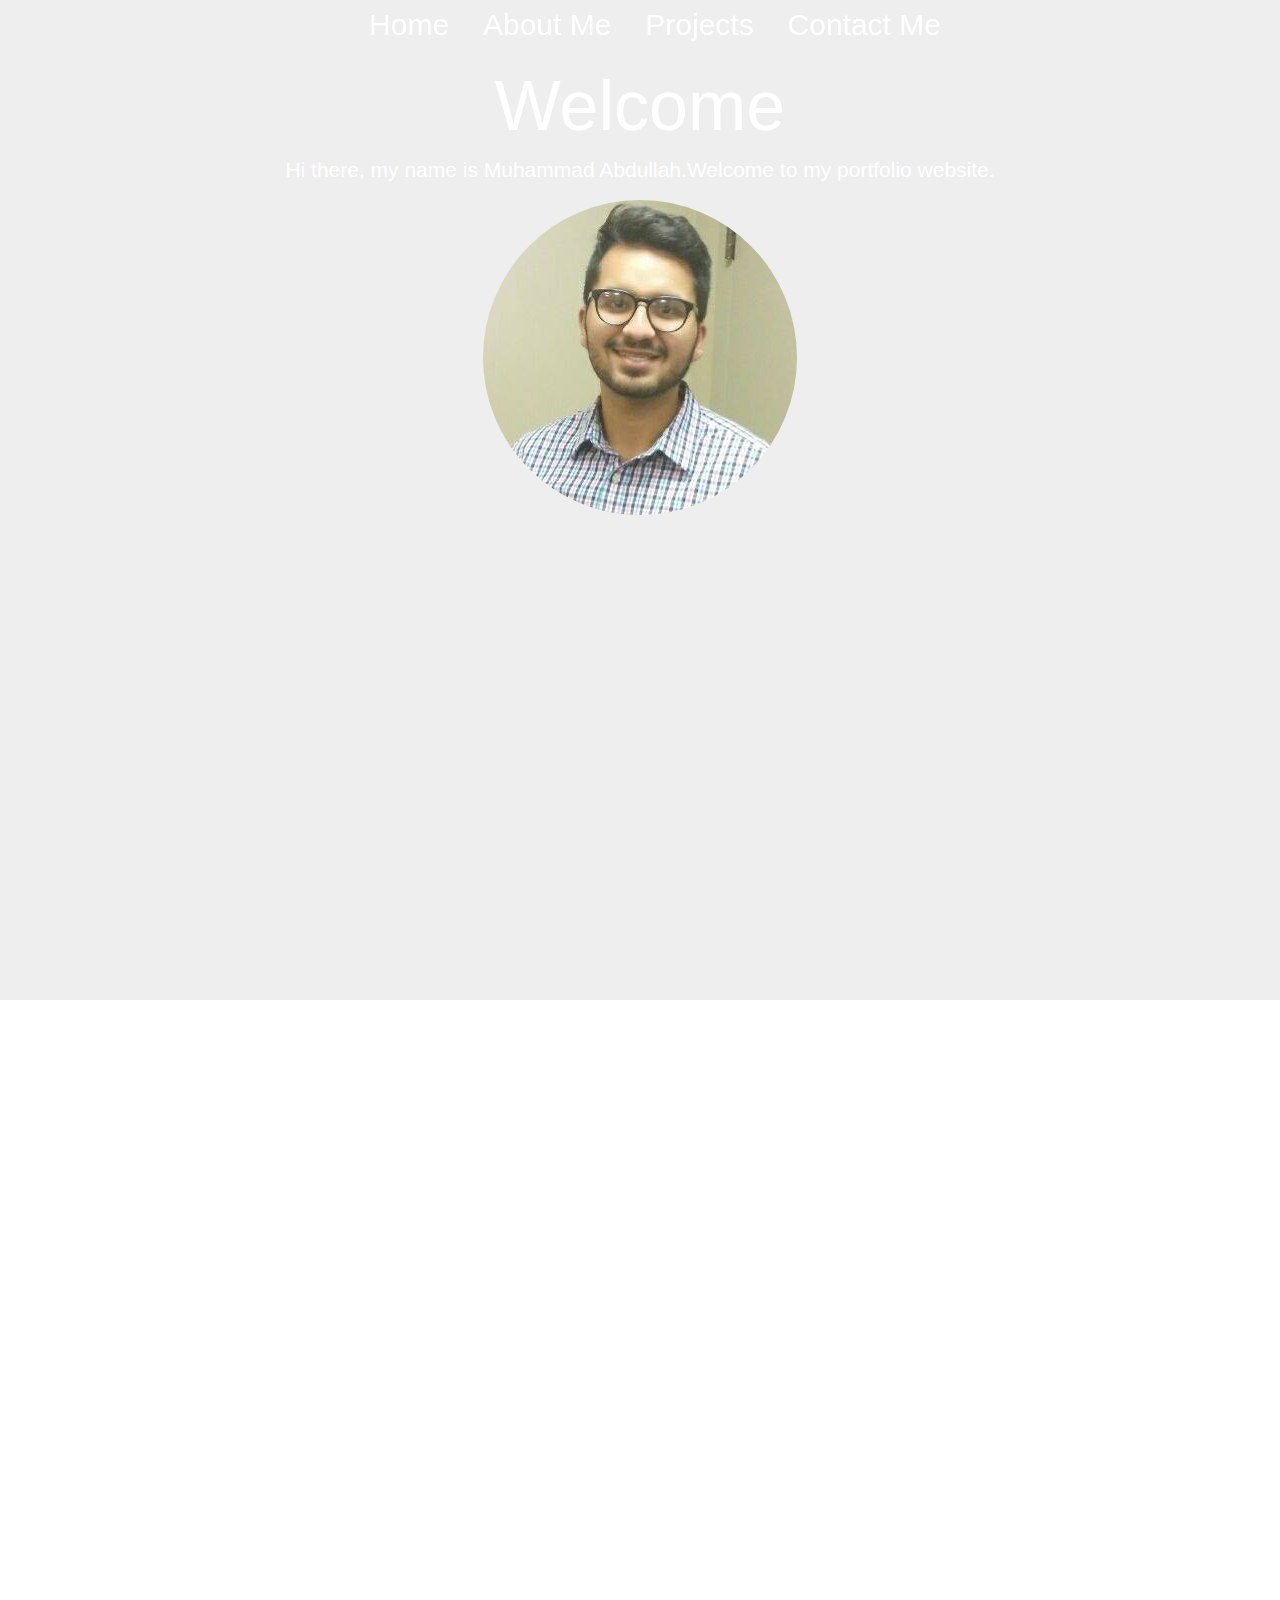
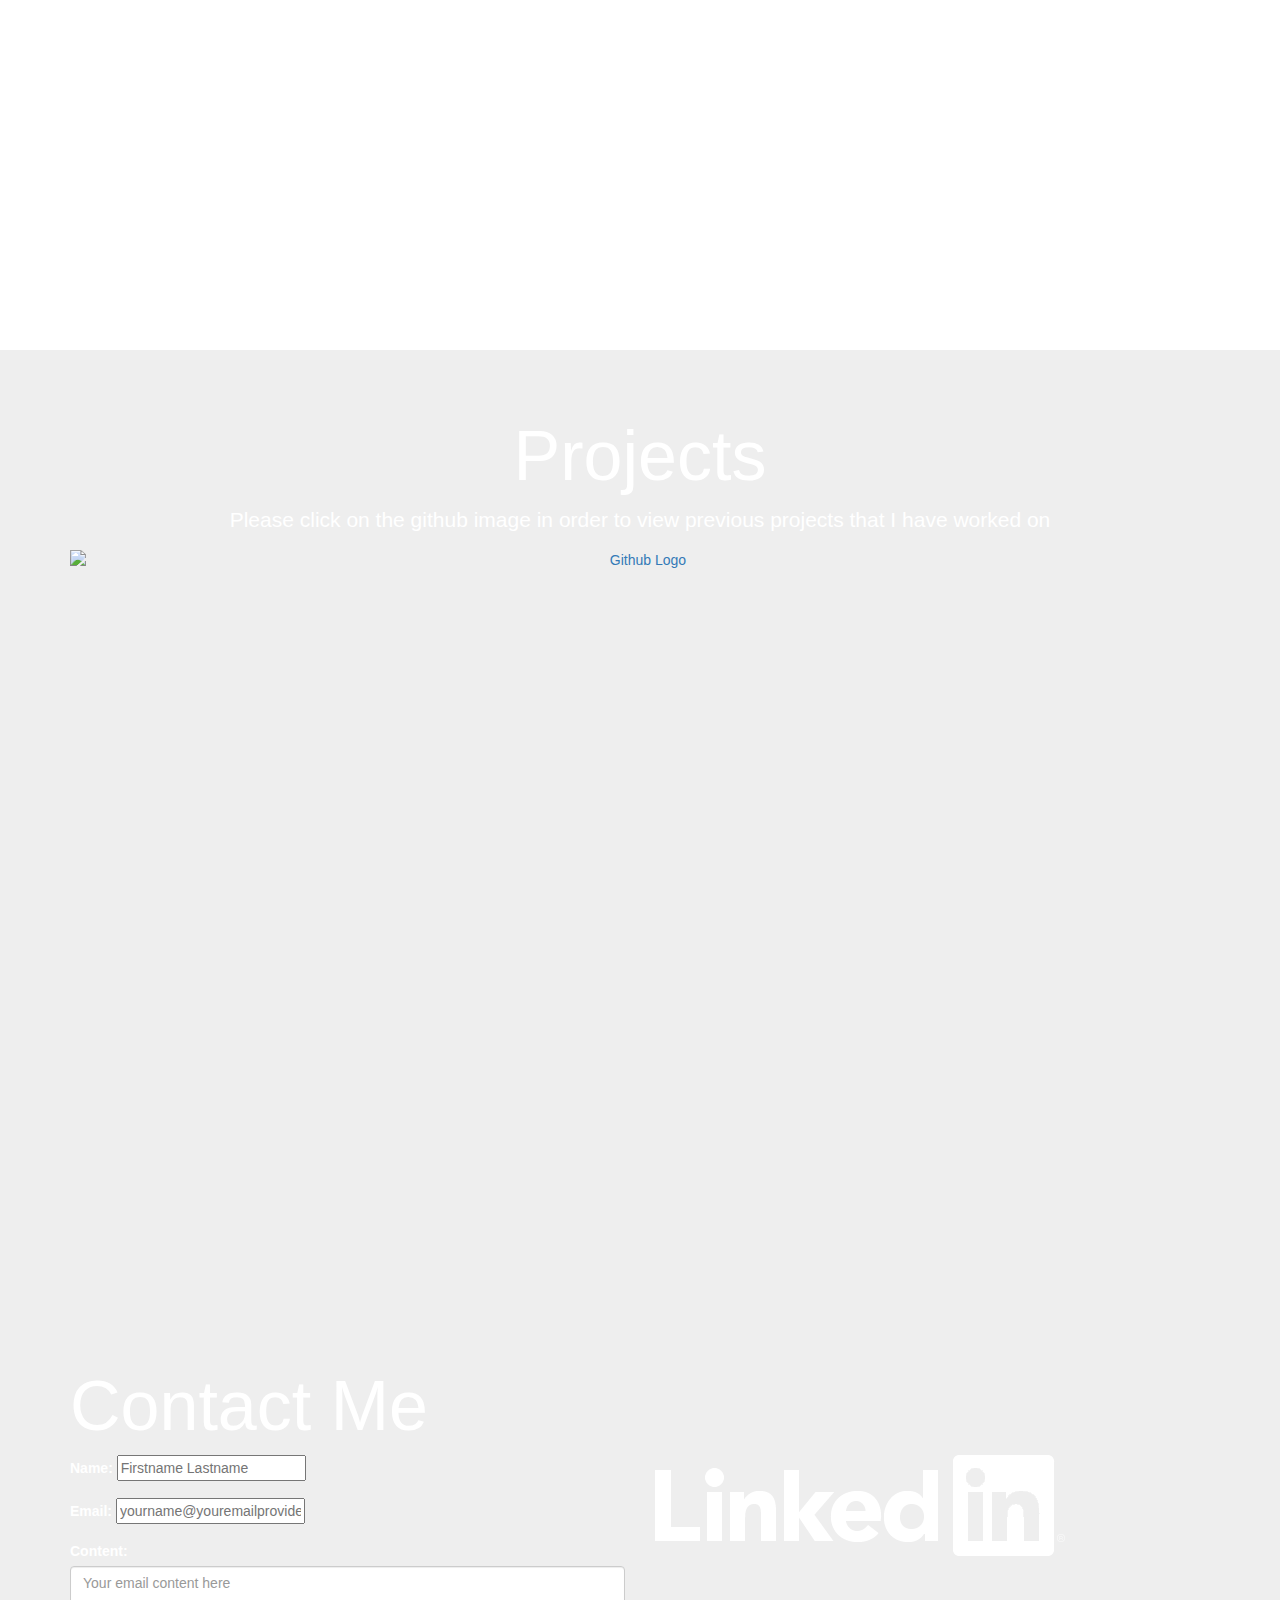
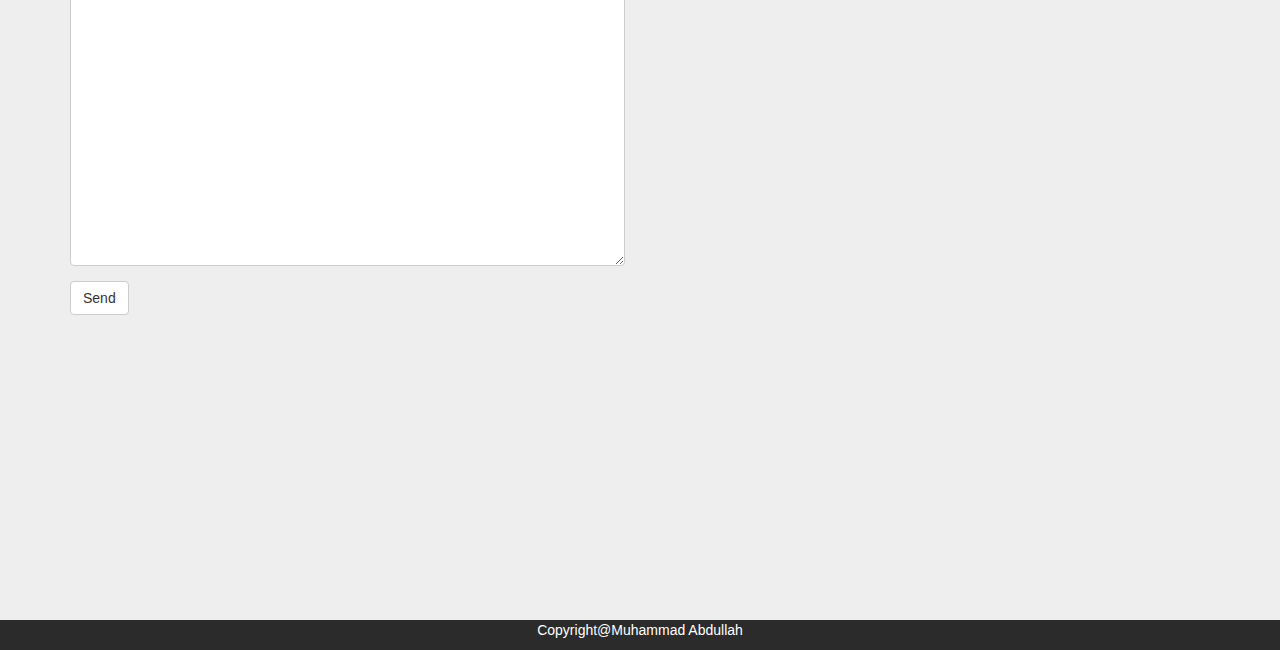
==== index.html @ e400ba1c "Rename MainPage.html to index.html" ====
<!DOCTYPE html>
<html>

<head>
    <meta charset="utf-8">
    <title>Abdullahs Portfolio Webpage</title>
    <!-- Latest compiled and minified CSS -->
    <link rel="stylesheet" href="https://maxcdn.bootstrapcdn.com/bootstrap/3.3.7/css/bootstrap.min.css" integrity="sha384-BVYiiSIFeK1dGmJRAkycuHAHRg32OmUcww7on3RYdg4Va+PmSTsz/K68vbdEjh4u" crossorigin="anonymous">

    <!-- Optional theme -->
    <link rel="stylesheet" href="https://maxcdn.bootstrapcdn.com/bootstrap/3.3.7/css/bootstrap-theme.min.css" integrity="sha384-rHyoN1iRsVXV4nD0JutlnGaslCJuC7uwjduW9SVrLvRYooPp2bWYgmgJQIXwl/Sp" crossorigin="anonymous">

    <!-- Latest compiled and minified JavaScript -->
    <script src="https://code.jquery.com/jquery-3.1.1.min.js" integrity="sha256-hVVnYaiADRTO2PzUGmuLJr8BLUSjGIZsDYGmIJLv2b8=" crossorigin="anonymous"></script>
    <script src="https://maxcdn.bootstrapcdn.com/bootstrap/3.3.7/js/bootstrap.min.js" integrity="sha384-Tc5IQib027qvyjSMfHjOMaLkfuWVxZxUPnCJA7l2mCWNIpG9mGCD8wGNIcPD7Txa" crossorigin="anonymous"></script>
    <script src="jS/scrolling.js"></script>
    <link rel="stylesheet" href="css/main.css">
</head>

<body>
    <nav class="navbar navbar-transparent navbar-fixed-top navbar-default">
        <div class="container-fluid">
            <button class="navbar-toggle" data-toggle="collapse" data-target=".nHc" style="background-color:white;">
          Menu
        </button>
            <div class="collapse navbar-collapse nHc">
                <ul class="nav navbar-nav navbar-right">
                    <li>
                        <a href="#Home">Home</a>
                    </li>
                    <li>
                        <a href="#AboutMe">About Me</a>
                    </li>
                    <li>
                        <a href="#Projects">Projects</a>
                    </li>
                    <li>
                        <a href="#ContactMe">Contact Me</a>
                    </li>
                </ul>
            </div>
        </div>
    </nav>

    <div class="jumbotron" id="Home">
        <div class="container">
            <h1>Welcome</h1>
            <p>Hi there, my name is Muhammad Abdullah.Welcome to my portfolio website.</p>
            <img src="images/closeup.jpg" class="img-circle" alt="formalPicture">
        </div>
    </div>
    <div class="jumbotron" id="AboutMe">
        <div class="container">
            <h1>About Me</h1>
            <div class="container">
                <div class="row">
                    <div class="col-md-4">
                        <p>I am currently enrolled in the Bacholers of Computer Information Systems program at Mount Royal University</p>
                        <p>I am currently enrolled in the Bacholers of Computer Information Systems program at Mount Royal University</p>
                    </div>
                    <div class="col-md-4">
                        <img src="https://gun.io/static/uploads/Front%2Bboot1.png" class="img-responsive" style="width:400px;" alt="">
                    </div>
                    <div class="col-md-4">
                        <img src="http://www.userlogos.org/files/logos/mafi0z/java.png" class="img-responsive" alt="">
                        <img src="http://www.geniusitworld.com/images/jquery.png" class="img-responsive" alt="">
                    </div>
                </div>
            </div>
        </div>
    </div>
    <div class="jumbotron" id="Projects">
        <div class="container">
            <h1>Projects</h1>
            <p>Please click on the github image in order to view previous projects that I have worked on</p>
            <a href="https://github.com/MuhammadAbdullah1"><img src="https://assets-cdn.github.com/images/modules/logos_page/Octocat.png" class="img-responsive" alt="Github Logo"></a>
        </div>
    </div>
    <div class="jumbotron" id="ContactMe">
        <div class="container">
            <h1>Contact Me</h1>
            <div class="row">
                <div class="col-md-6">
                    <form action="mailto:mabdullah96@hotmail.com" role="form">
                        <div class="form-group">
                            <label for="name">Name:</label>
                            <input type="text"  id="name" name="name" placeholder="Firstname Lastname" style="color:black" />
                        </div>
                        <div class="form-group">
                            <label for="email">Email:</label>
                            <input type="email"  id="email" name="email" placeholder="yourname@youremailprovider.com" style="color:black"  />
                        </div>
                        <div class="form-group">
                            <label for="message">Content:</label>
                            <textarea name="message" id="message" class="form-control" placeholder="Your email content here" style="height:300px"></textarea>
                        </div>
                        <button  class="btn btn-default" type="button" name="send">Send</button>
                    </form>
                </div>
                <div class="col-md-6">
                    <a href="https://www.linkedin.com/in/muhammad-abdullah-345718b5?trk=nav_responsive_tab_profile"><img src="images/Logo-White-101px-R.png" alt="Linkedin Logo"></a>
                </div>
            </div>
        </div>
    </div>
</body>
<footer class="footer" style="background-color:rgb(43, 43, 43);text-align:center;color:white;">
    <div class="container">
        <p>Copyright@Muhammad Abdullah</p>
    </div>
</footer>

</html>
---- css/main.css ----
#Home{
  min-height: 1000px;
  margin-bottom: 0px;

  text-align: center;

  color: white;
  background-image: url('https://static.pexels.com/photos/35098/pexels-photo.jpg');
  background-repeat: no-repeat;
  background-attachment: fixed;
  background-size: cover;
}
.jumbotron > .container > h1{
  font-size: 70px;
}
.nav > li > a{
  font-size: 30px;
}
#AboutMe{
  min-height: 950px;
  margin-bottom: 0px;

  color: white;
  background-color: white;
  background-image: url('https://static.pexels.com/photos/30732/pexels-photo-30732.jpg');
  background-repeat: no-repeat;
  background-attachment: fixed;
  background-size: cover;
}
#Projects{
  min-height: 950px;
  margin-bottom: 0px;

  text-align: center;
  color: white;
  background-image: url('https://static.pexels.com/photos/159356/keyboard-type-computer-internet-159356.jpeg');
  background-repeat: no-repeat;
  background-attachment: fixed;
  background-size: cover;
}
#ContactMe{
  min-height: 920px;
  margin-bottom: 0px;

  color: white;
  background-image: url('https://static.pexels.com/photos/230872/pexels-photo-230872.jpeg');
  background-repeat: no-repeat;
  background-attachment: fixed;
  background-size: cover;
}
.navbar{
  border-color: transparent;
  background: transparent;
  background-color: transparent;
  box-shadow: none;
}
.navbar-nav{
  width:100%;

  text-align: center;
}
.navbar-nav > li{
  display: inline-block;
  float: none;

  opacity: 1.0;
  color: white;

  font-size: 22px;
}
.navbar-default .navbar-nav >li >a{
  color: #fff;
}
.navbar-default .navbar-nav >li >a:hover{
  color: #fff;

  font-size: 34px;
  /*
  text-decoration: underline;
  */
}
.navbar-default .navbar-nav >li >a:visited{
  color: #fff;
}
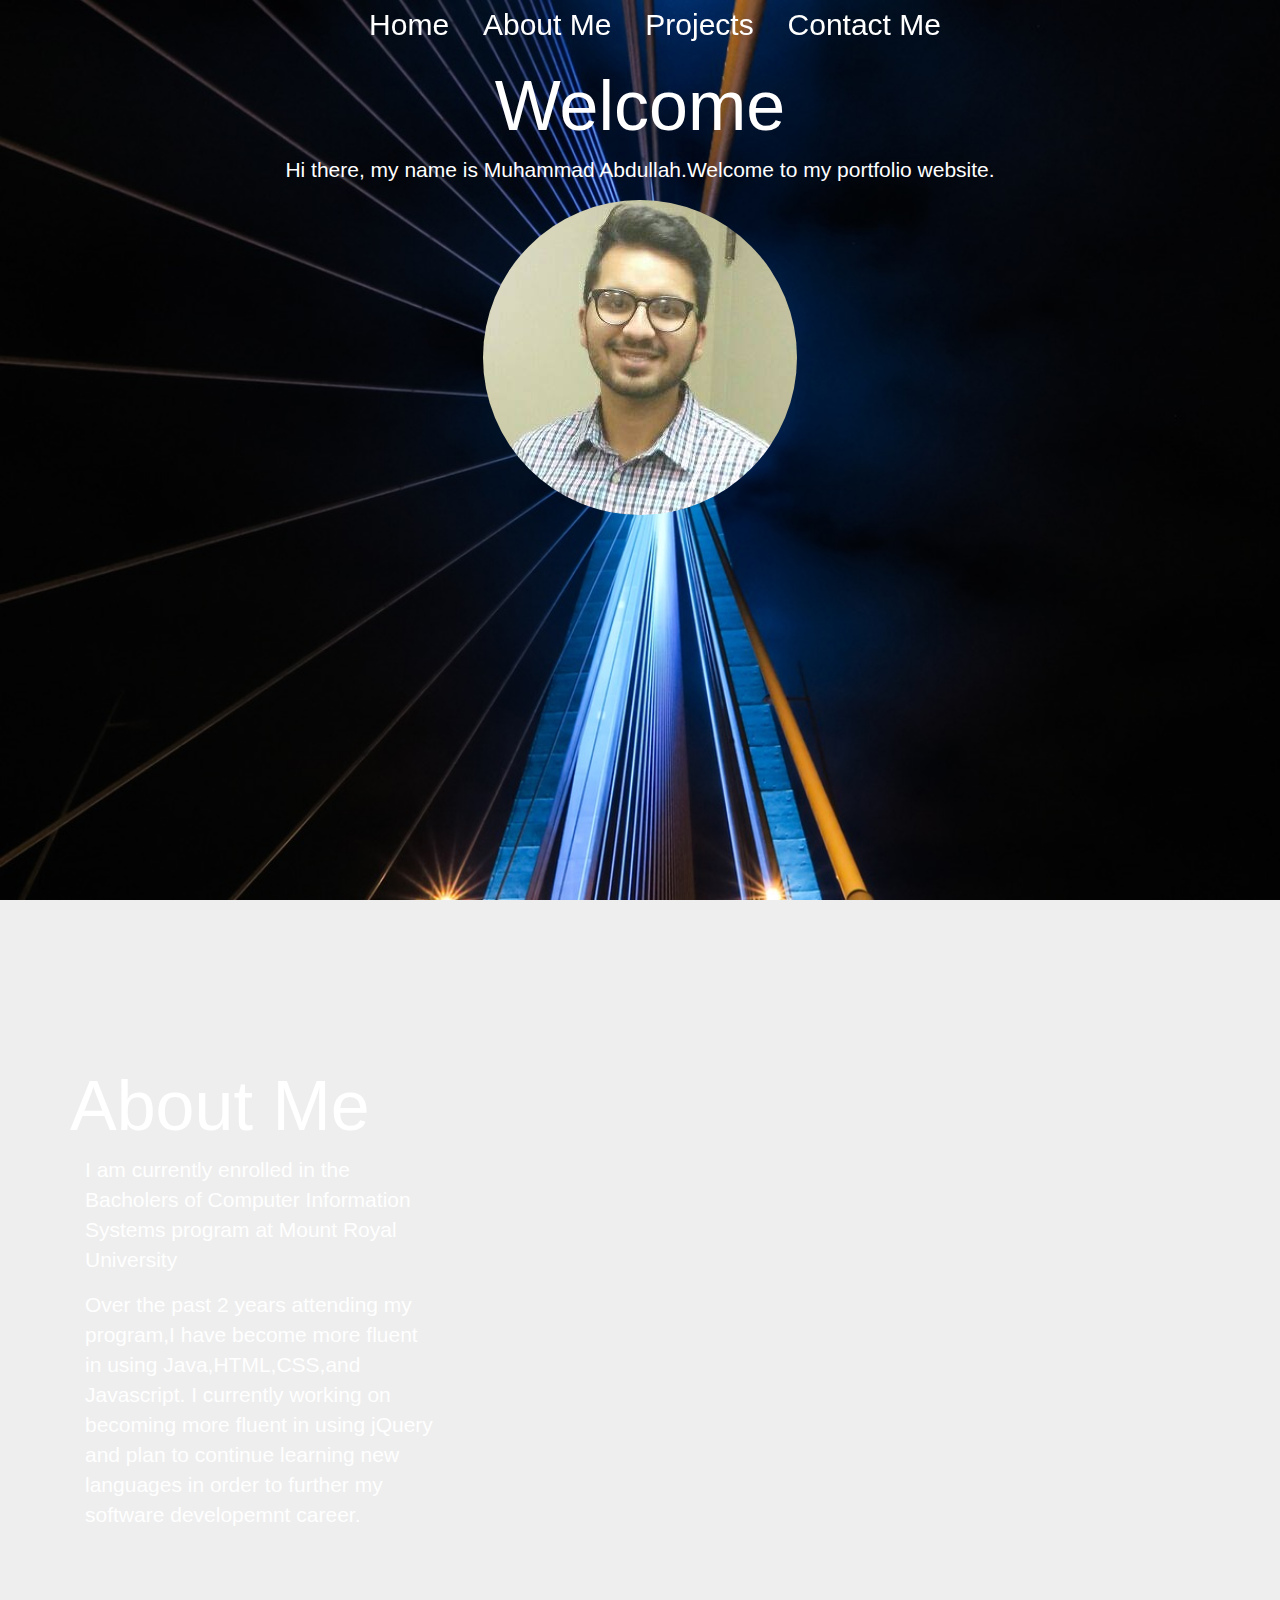
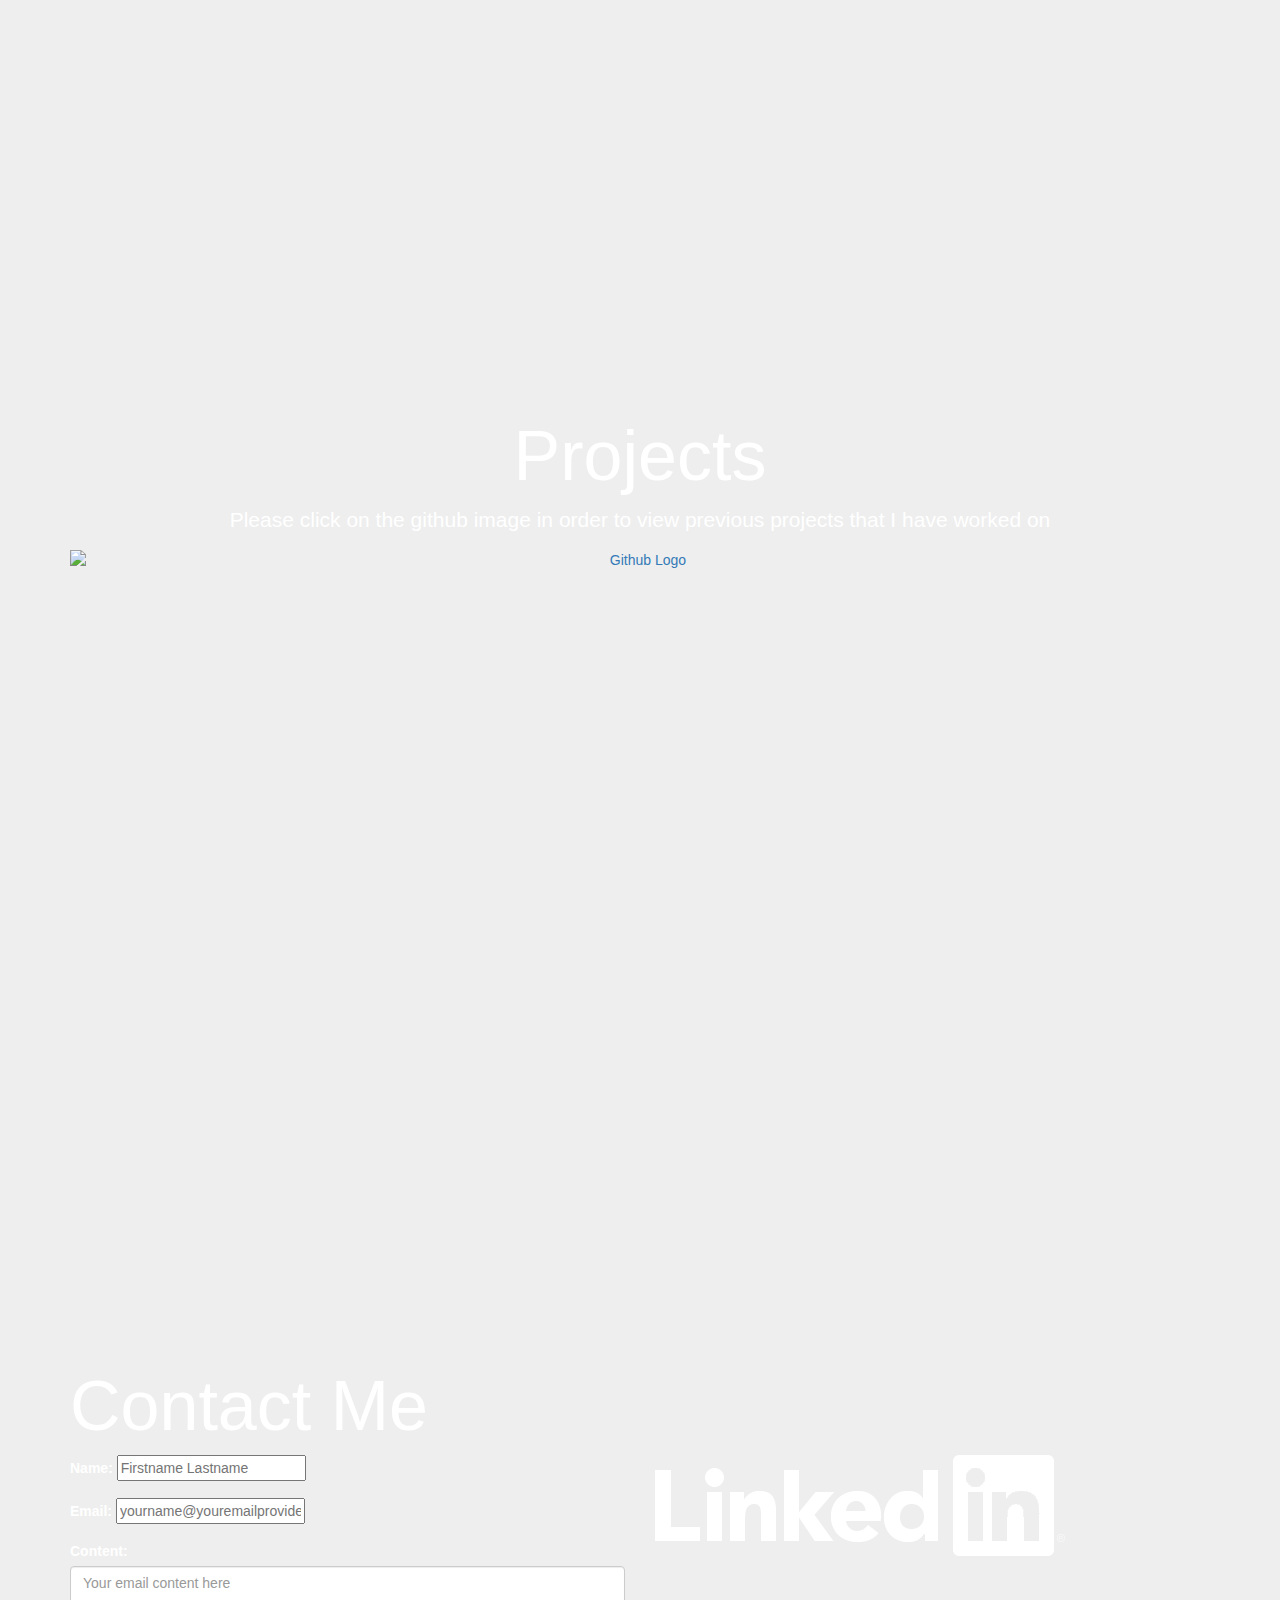
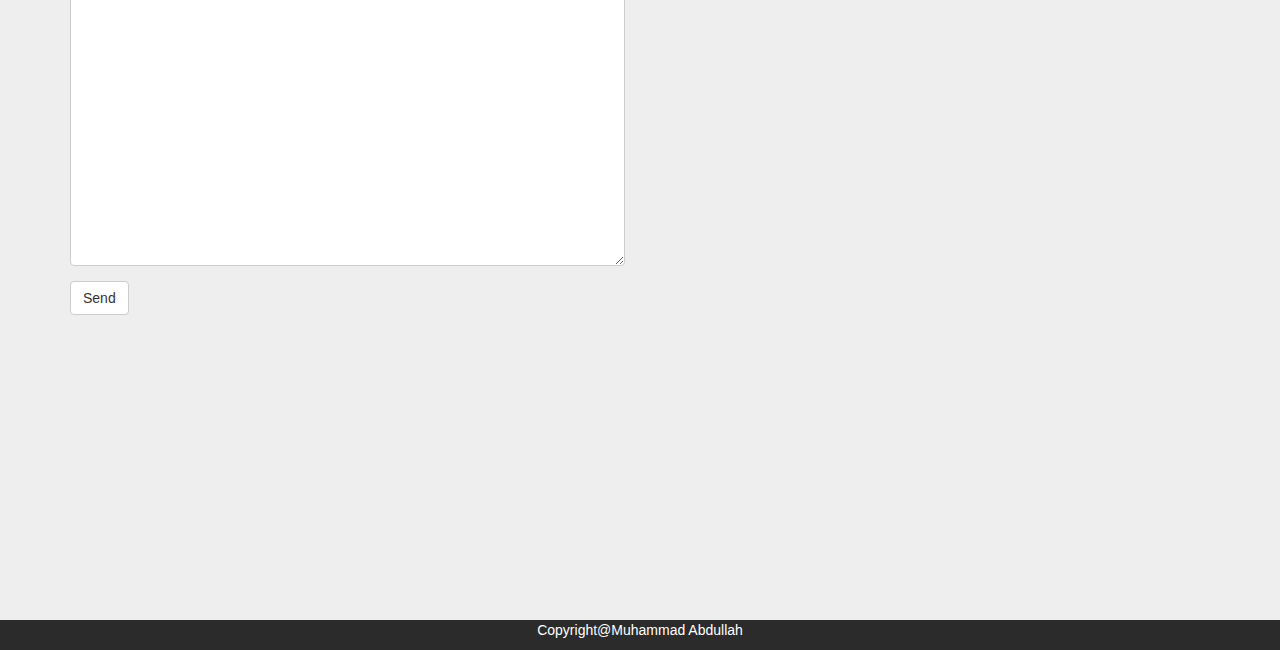
==== commit aeb386ad: "Adding mobile support" ====
--- a/index.html
+++ b/index.html
@@ -3,6 +3,7 @@
 
 <head>
     <meta charset="utf-8">
+    <meta name="viewport" content="width=device-width, initial-scale=1">
     <title>Abdullahs Portfolio Webpage</title>
     <!-- Latest compiled and minified CSS -->
     <link rel="stylesheet" href="https://maxcdn.bootstrapcdn.com/bootstrap/3.3.7/css/bootstrap.min.css" integrity="sha384-BVYiiSIFeK1dGmJRAkycuHAHRg32OmUcww7on3RYdg4Va+PmSTsz/K68vbdEjh4u" crossorigin="anonymous">
@@ -56,7 +57,7 @@
                 <div class="row">
                     <div class="col-md-4">
                         <p>I am currently enrolled in the Bacholers of Computer Information Systems program at Mount Royal University</p>
-                        <p>I am currently enrolled in the Bacholers of Computer Information Systems program at Mount Royal University</p>
+                        <p>Over the past 2 years attending my program,I have become more fluent in using Java,HTML,CSS,and Javascript. I currently working on becoming more fluent in using jQuery and plan to continue learning new languages in order to further my software developemnt career. </p>
                     </div>
                     <div class="col-md-4">
                         <img src="https://gun.io/static/uploads/Front%2Bboot1.png" class="img-responsive" style="width:400px;" alt="">
--- a/css/main.css
+++ b/css/main.css
@@ -6,7 +6,7 @@
 
   color: white; 
-  background-image: url('https://static.pexels.com/photos/35098/pexels-photo.jpg');
+  background-image: url('../images/pexels-photo.jpeg');
   background-repeat: no-repeat;
   background-attachment: fixed;
   background-size: cover;
@@ -22,9 +22,7 @@
   margin-bottom: 0px;
 
   color: white;
-  background-color: white;-
-  background-image: url('https://static.pexels.com/photos/30732/pexels-photo-30732.jpg');
+  background-image: url('../images/AboutMe.jpg');
   background-repeat: no-repeat;
   background-attachment: fixed;
   background-size: cover;
@@ -32,11 +30,12 @@
 #Projects{
   min-height: 950px;
   margin-bottom: 0px;
-
+
   text-align: center;
+
   color: white; 
-  background-image: url('https://static.pexels.com/photos/159356/keyboard-type-computer-internet-159356.jpeg');
+  background-image: url('../images/Projects.jpeg');
   background-repeat: no-repeat;
   background-attachment: fixed;
   background-size: cover;
@@ -47,7 +46,7 @@
 
   color: white; 
-  background-image: url('https://static.pexels.com/photos/230872/pexels-photo-230872.jpeg');
+  background-image: url('../images/pexels-photo-230872.jpeg');
   background-repeat: no-repeat;
   background-attachment: fixed;
   background-size: cover;
@@ -55,7 +54,7 @@
 .navbar{
   border-color: transparent;
   background: transparent;-
+  color: white;
   background-color: transparent;
   box-shadow: none;
 }
@@ -67,7 +66,7 @@
 .navbar-nav > li{
   display: inline-block;
   float: none;
-
+
   opacity: 1.0;
   color: white;
 
